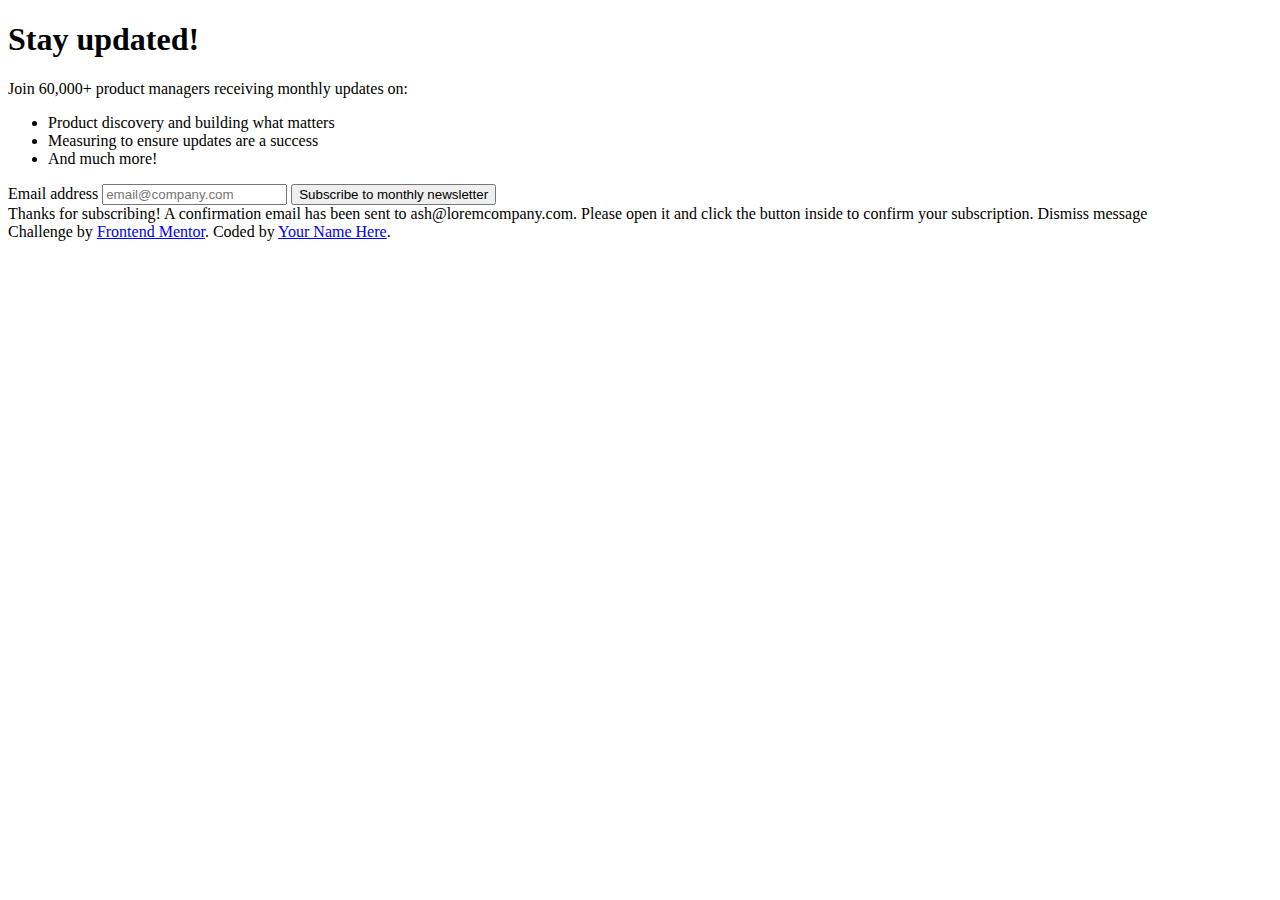
==== index.html @ 9bd77a9c "first set up" ====
<!DOCTYPE html>
<html lang="en">
<head>
  <meta charset="UTF-8">
  <meta name="viewport" content="width=device-width, initial-scale=1.0"> <!-- displays site properly based on user's device -->

  <link rel="icon" type="image/png" sizes="32x32" href="./assets/images/favicon-32x32.png">
  
  <title>Frontend Mentor | Newsletter sign-up form with success message</title>
</head>
<body>


  <h1>Stay updated!</h1>

  <p>Join 60,000+ product managers receiving monthly updates on:</p>
 <ul>
 <li> Product discovery and building what matters</li>
  <li>Measuring to ensure updates are a success</li>
  <li>And much more!</li>
</ul>
<form action="">
  <label>Email address</label>
  <input type="text" placeholder="email@company.com">

  <button>Subscribe to monthly newsletter</button>
</form>
  <!-- Sign-up form end -->

  <!-- Success message start -->

  Thanks for subscribing!

  A confirmation email has been sent to ash@loremcompany.com. 
  Please open it and click the button inside to confirm your subscription.

  Dismiss message

  <!-- Success message end -->
  
  <div class="attribution">
    Challenge by <a href="https://www.frontendmentor.io?ref=challenge" target="_blank">Frontend Mentor</a>. 
    Coded by <a href="#">Your Name Here</a>.
  </div>
</body>
</html>
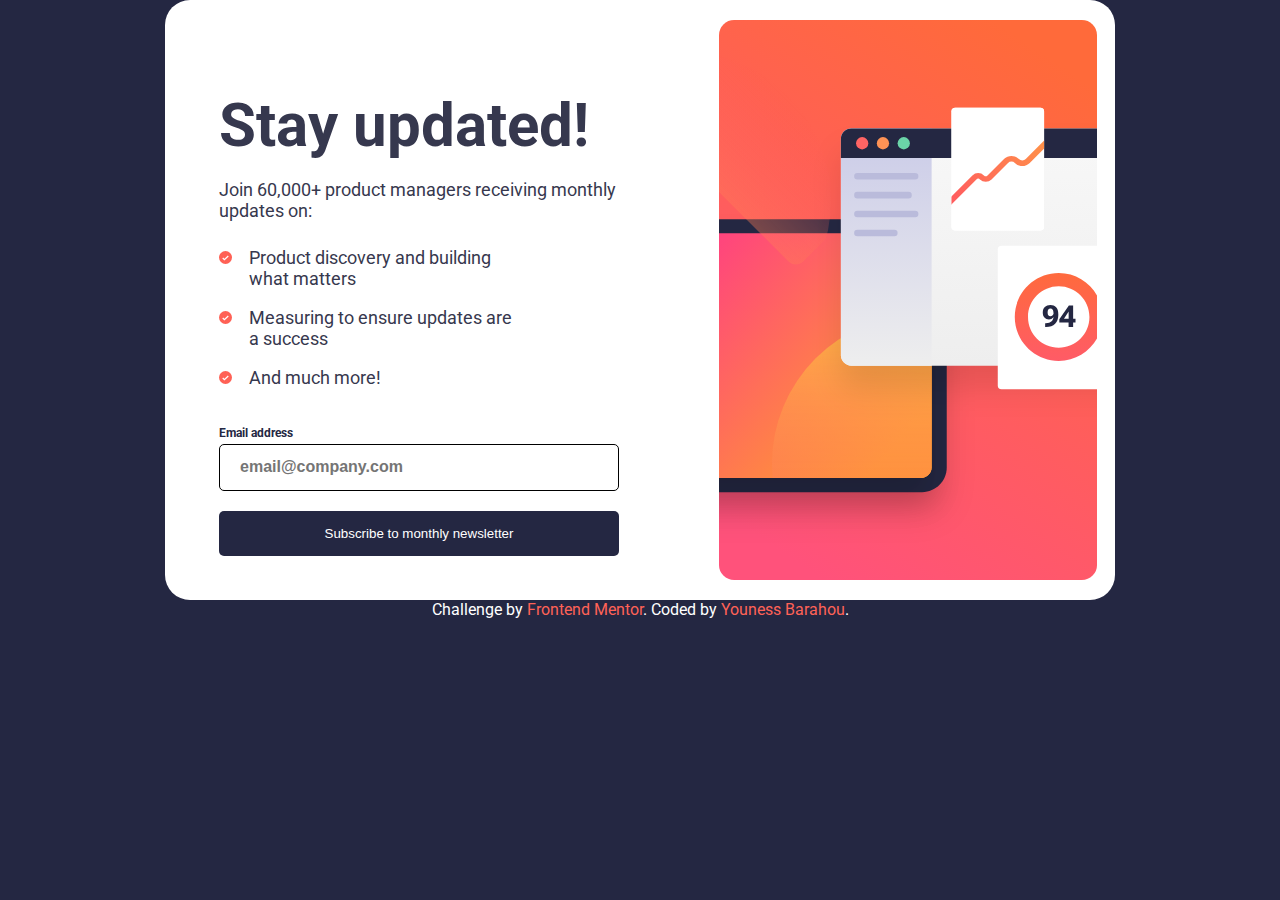
==== commit f97bc296: "all done" ====
--- a/index.html
+++ b/index.html
@@ -2,45 +2,41 @@
 <html lang="en">
 <head>
   <meta charset="UTF-8">
+  <meta type="description" content="submit form ">
   <meta name="viewport" content="width=device-width, initial-scale=1.0"> <!-- displays site properly based on user's device -->
-
+<link rel="stylesheet" href="style.css">
   <link rel="icon" type="image/png" sizes="32x32" href="./assets/images/favicon-32x32.png">
-  
   <title>Frontend Mentor | Newsletter sign-up form with success message</title>
 </head>
 <body>
-
-
-  <h1>Stay updated!</h1>
-
-  <p>Join 60,000+ product managers receiving monthly updates on:</p>
+<div id="all">
+ <div class="top">
+  <img src="../assets/images/sign-up-mobile.svg" alt="mobile version">
+</div>
+<div class="part2">
+<div class="middle">
+  <h1 class="h1">Stay updated!</h1>
+  <p class="join">Join 60,000+ product managers receiving monthly updates on:</p>
  <ul>
- <li> Product discovery and building what matters</li>
-  <li>Measuring to ensure updates are a success</li>
-  <li>And much more!</li>
+ <li> <p>Product discovery and building what matters</p></li>
+  <li><p>Measuring to ensure updates are a success</p></li>
+  <li><p>And much more!</p></li>
 </ul>
-<form action="">
-  <label>Email address</label>
-  <input type="text" placeholder="email@company.com">
-
-  <button>Subscribe to monthly newsletter</button>
-</form>
-  <!-- Sign-up form end -->
-
-  <!-- Success message start -->
-
-  Thanks for subscribing!
-
-  A confirmation email has been sent to ash@loremcompany.com. 
-  Please open it and click the button inside to confirm your subscription.
-
-  Dismiss message
-
-  <!-- Success message end -->
-  
+</div>
+<div id = "form" >
+  <div class="errordiv">
+  <label class="label">Email address </label> 
+  <span class="error">Valid Email Required</span>
+</div>
+  <input  oninput="reset()" autocomplete="on" id="input" class="input" type="text" placeholder="email@company.com">
+  <button oninput="check()" onclick="check()" class ="btn">Subscribe to monthly newsletter</button>
+</div>
+</div>
+</div>
   <div class="attribution">
     Challenge by <a href="https://www.frontendmentor.io?ref=challenge" target="_blank">Frontend Mentor</a>. 
-    Coded by <a href="#">Your Name Here</a>.
+    Coded by <a href="#">Youness Barahou</a>.
   </div>
+  <script src="script.js"></script>
 </body>
 </html>--- a/style.css
+++ b/style.css
@@ -0,0 +1,226 @@
+@import url('https://fonts.googleapis.com/css2?family=Roboto:ital,wght@0,100;0,300;0,400;0,500;0,700;0,900;1,100;1,300;1,400;1,500;1,700;1,900&display=swap');
+:root{
+    --red: hsl(4, 100%, 67%);
+    --orange: hsl(32, 82%, 50%);
+    --darkgrey : hsl(234, 29%, 20%);
+    --charcoalgrey: hsl(235, 18%, 26%);
+    --grey: hsl(231, 7%, 60%);
+    --white: hsl(0, 0%, 100%);
+}
+body{
+    margin: 0;
+    padding: 0;
+    box-sizing: border-box;
+    background-color: var(--darkgrey);
+    font-family: "Roboto", sans-serif;
+}
+#all{
+    color: var(--charcoalgrey);
+    border: 0px solid black;
+    display: flex;
+    width: 375px;
+    flex-direction: column;
+    margin-top: 0px;
+    margin-left: auto;
+    margin-right: auto;
+    background-color: var(--white);
+}
+.top{
+    order: 0;
+    width: 100%;
+}
+.part2{
+    padding-left: 24px;
+    max-width: 18.75rem;
+}
+ul{
+    list-style-image: url('../assets/images/icon-list.svg');
+}
+li{
+    margin-left: -1.25rem;
+}
+li > p{
+    padding-left: 10px;
+}
+#form{
+    display: flex;
+    flex-direction: column;
+    margin-top: 10px;
+    margin-bottom: 8px;
+}
+.label{
+    font-size: 12px;
+    margin-bottom: 4px;
+    color: var(--darkgrey);
+    font-weight: 700;
+    display: block;
+    width: 100px;
+}
+.input{
+    border: 1px solid ;
+    border-radius: 5px;
+    padding: 15px;
+}
+input::placeholder{
+    padding-left: 5px;
+    font-size:16px;
+    font-weight: 700;
+}
+.input:focus{
+    background-color: var(--white);
+    outline-color: var(--grey);
+}
+.btn{
+    margin-top: 20px;
+    padding: 15px;
+    background-color: var(--darkgrey);
+    color: var(--white);
+    border: 0px solid;
+    border-radius: 5px;
+}
+.btn:hover{
+background-color: var(--red);
+cursor:pointer;
+transition: 400ms;
+}
+@media all and (min-width: 375px){
+    .allsubmitted-mobile{
+        display: none;
+    }
+    .allsubmitted-desktop{
+        display:block;
+    }
+#all{
+    top: 50%;
+    position: relative;
+    flex-direction: row;
+    width:950px;
+    height: 600px;
+    border-radius: 25px;
+    font-size: 18px;
+}
+.top{
+    padding: 20px 20px 20px 0px;
+    margin-left: 200px;
+    order: 1;
+    content: url('../assets/images/sign-up-desktop.svg');
+}
+.part2{
+    padding-top: 50px;
+    margin-left: 30px;
+}
+ .middle > p {
+    width:450px;
+}
+.h1{
+    width: 450px;
+    text-align: start;
+    font-size: 60px;
+    margin-bottom: 10px;
+}
+#form{
+    padding-top: 20px;
+    width: 400px;
+}
+.join{
+    padding-bottom: 8px;
+}
+}
+@media all and (max-width:375px){
+    .allsubmitted-desktop{
+        display: none;
+    }
+    .allsubmitted-mobile{
+        display: block;
+    }
+}
+.attribution{
+    color: var(--white);
+    text-align: center;
+}
+.attribution > a{
+    text-decoration: none;
+    color: var(--red);
+}
+.attribution>a:hover{
+color: var(--orange);
+transition: 1s;
+}
+.allsubmitted-mobile{
+    margin-top: 0px;
+    margin-left: auto;
+    margin-right: auto;
+    border: 1px solid;
+    width: 100%;
+    background-color: var(--white);
+    padding: 80px 0px 5px 20px;
+    border-radius: 5px;
+    height: 929px;
+}
+.thanks-mobile,.confirmation-mobile,.dismiss-mobile{
+    width: 90%;
+}
+.thanks-mobile{
+    color: var(--darkgrey);
+}
+.confirmation-mobile{
+    color: var(--charcoalgrey)
+}
+.dismiss-mobile{
+    margin-top: 100px;;
+    margin-bottom: 30px;
+    padding: 15px 0px;
+    background-color: var(--darkgrey);
+    border: 0px solid;
+    border-radius: 5px;
+    color: var(--white);
+}
+.dismiss-mobile:hover{
+    background-color: var(--red);
+    transition: 400ms;
+    cursor: pointer;
+}
+.allsubmitted-desktop{
+    margin-left: auto;
+    margin-right: auto;
+    margin-top: 80px;
+    border: 1px solid;
+    background-color: var(--white);
+    height: 380px;
+    width: 340px;
+    border-radius: 25px;
+    padding-left: 60px;
+    padding-top: 40px;
+}
+.thanks-desktop,.confirmation-desktop,.dismiss-desktop{
+    width: 80%;
+}
+.thanks-desktop{
+    color: var(--darkgrey);
+}
+.confirmation-desktop{
+    color: var(--charcoalgrey)
+}
+.dismiss-desktop{
+    margin-top: 20px;
+    padding: 15px 0px;
+    background-color: var(--darkgrey);
+    border: 0px solid;
+    border-radius: 5px;
+    color: var(--white);
+}
+.dismiss-desktop:hover{
+    background-color: var(--red);
+    transition: 400ms;
+    cursor: pointer;
+}
+.errordiv{
+    display: flex;
+    justify-content: space-between;
+}
+.error{
+    font-size: 12px;
+    font-weight: 700;
+    color: var(--red);
+    display: none;
+}